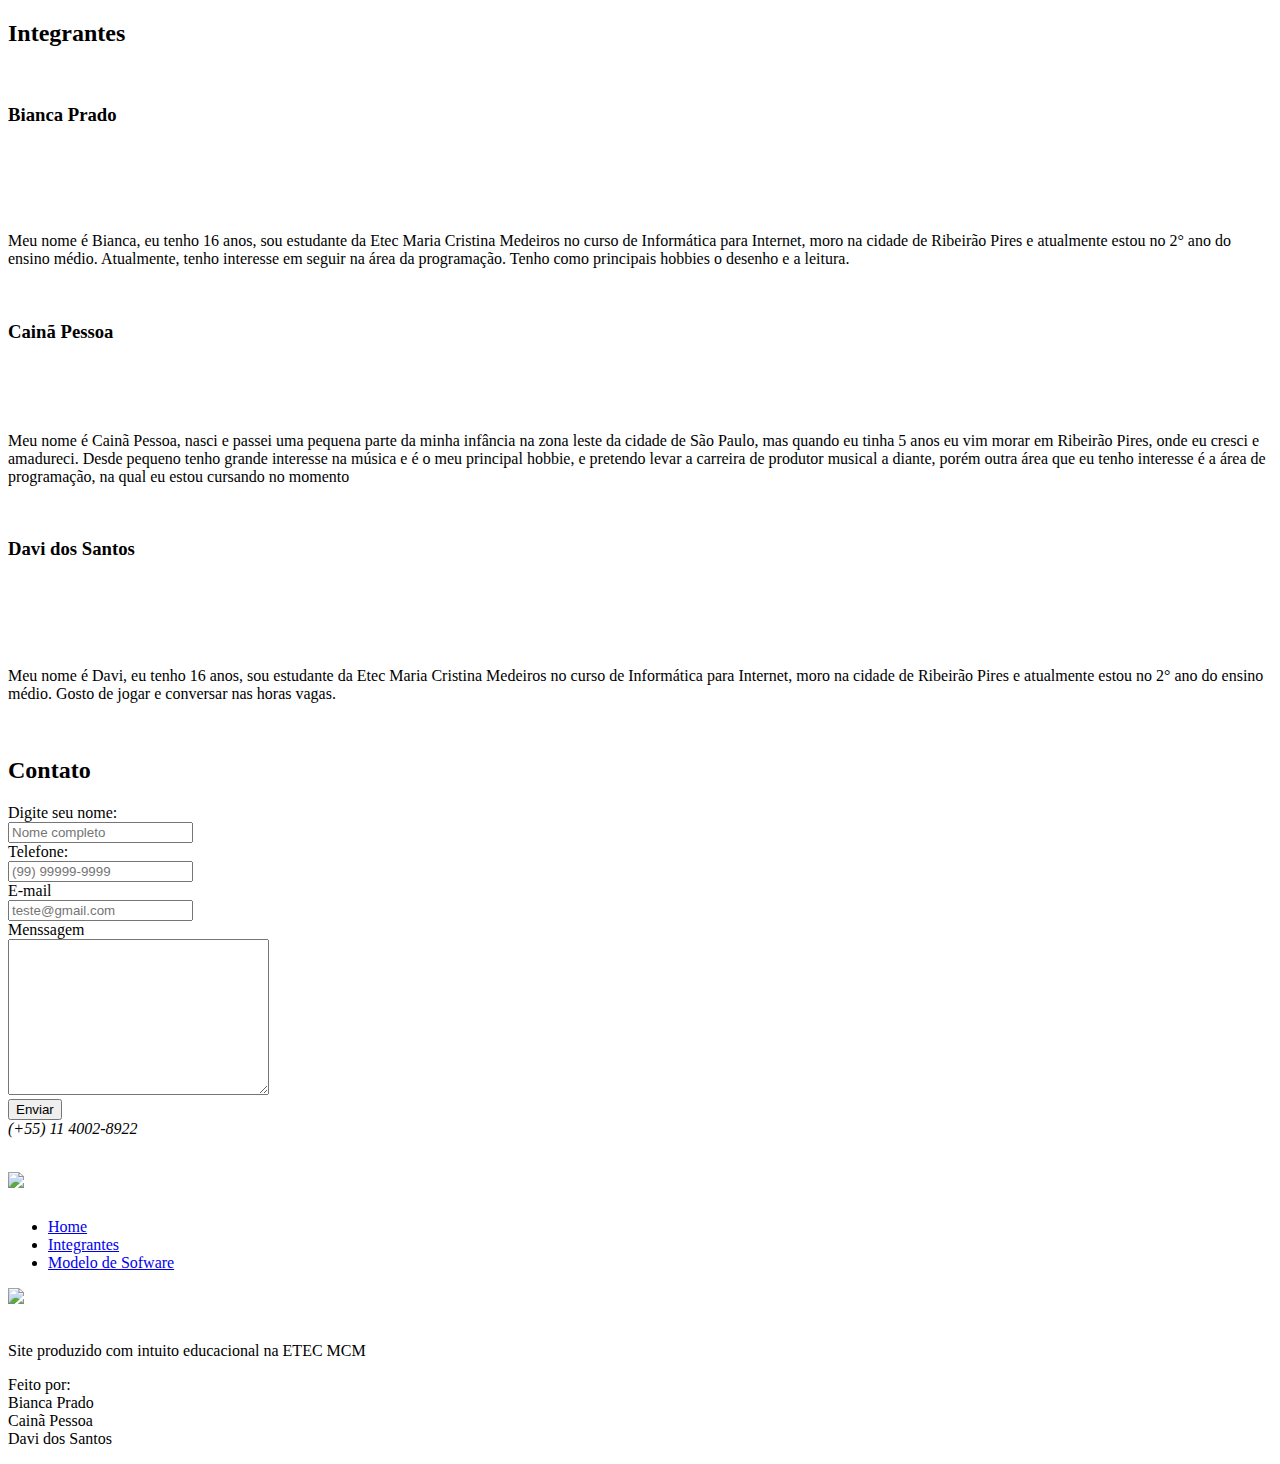
==== biografia.html @ 5aac6a4d "Add files via upload" ====
<!DOCTYPE html>
<html lang="en">

<head>
  <meta charset="utf-8">
  <meta content="width=device-width, initial-scale=1.0" name="viewport">
  <script src="config.js"></script>
  <title>World of King</title>
  <meta content="" name="description">
  <meta content="" name="keywords">

  <!-- Favicons -->
  <link href="assets/img/logoking.png" rel="icon">
  <link href="assets/img/logoking.png" rel="apple-touch-icon">

  <!-- Google Fonts -->
  <link href="https://fonts.googleapis.com/css?family=Poppins:300,300i,400,400i,600,600i,700,700i|Satisfy|Comic+Neue:300,300i,400,400i,700,700i" rel="stylesheet">

  <!-- Vendor CSS Files -->
  <link href="assets/vendor/animate.css/animate.min.css" rel="stylesheet">
  <link href="assets/vendor/bootstrap/css/bootstrap.min.css" rel="stylesheet">
  <link href="assets/vendor/bootstrap-icons/bootstrap-icons.css" rel="stylesheet">
  <link href="assets/vendor/boxicons/css/boxicons.min.css" rel="stylesheet">
  <link href="assets/vendor/glightbox/css/glightbox.min.css" rel="stylesheet">
  <link href="assets/vendor/swiper/swiper-bundle.min.css" rel="stylesheet">
  <link href="../sweet-booze-main/config.js">

  <!-- Template Main CSS File -->
  <link href="assets/css/style.css" rel="stylesheet">

  <!-- =======================================================
  * Template Name: Delicious
  * Updated: May 30 2023 with Bootstrap v5.3.0
  * Template URL: https://bootstrapmade.com/delicious-free-restaurant-bootstrap-theme/
  * Author: BootstrapMade.com
  * License: https://bootstrapmade.com/license/
  ======================================================== -->
</head>

<body>

  <!-- ======= Top Bar ======= Events Section ======= -->
    <section id="events" class="events">
      <div class="container">

        <div class="section-title">
          <h2>Integrantes<span></span></h2>
        </div>

        <div class="events-slider swiper">
          <div class="swiper-wrapper">

            <div class="swiper-slide">
              <div class="row event-item">
                <div class="col-lg-6">
                  <img src="assets/img/bianca.jpeg" style="width:53%;" class="img-fluid" alt="">
                </div>
                <div class="col-lg-6 pt-4 pt-lg-0 content">
                  <h3>Bianca Prado</h3>
                  <div class="price">
                  
                  </div>
                  <br><br><br>
                  <br>
                  <p class="fst-italic">
                    Meu nome é Bianca, eu tenho 16 anos, sou estudante da Etec Maria Cristina Medeiros no curso de Informática para Internet, moro na cidade de Ribeirão Pires e atualmente estou no 2° ano do ensino médio. Atualmente, tenho interesse em seguir na área da programação. Tenho como principais hobbies o desenho e a leitura.
                  </p>
                  <ul>
                  </ul>
                </div>
              </div>
            </div><!-- End testimonial item -->

            <div class="swiper-slide">
              <div class="row event-item">
                <div class="col-lg-6">
                  <img src="assets/img/caina.jpg" style="width: 63%;" class="img-fluid" alt="">
                </div>
                <div class="col-lg-6 pt-4 pt-lg-0 content">
                  <h3>Cainã Pessoa</h3>
                  <div class="price">
                  
                  </div>
                  <br><br><br>
                  
                  <p class="fst-italic">
                    Meu nome é Cainã Pessoa, nasci e passei uma pequena parte da minha infância na zona leste da cidade de São Paulo, mas quando eu tinha 5 anos eu vim morar em Ribeirão Pires, onde eu cresci e amadureci. 
                    Desde pequeno tenho grande interesse na música e é o meu principal hobbie, e pretendo levar a carreira de produtor musical a diante, porém outra área que eu tenho interesse é a área de programação, na qual eu estou cursando no momento
                  </p>
              
                </div>
              </div>
            </div><!-- End testimonial item -->

            <div class="swiper-slide">
              <div class="row event-item">
                <div class="col-lg-6">
                  <img src="assets/img/davi.jpeg" style="width: 43%;" class="img-fluid" alt="">
                </div>
                <div class="col-lg-6 pt-4 pt-lg-0 content">
                  <h3>Davi dos Santos</h3>
                  <div class="price">

                  </div>
                  <br><br><br><br>
                  <p class="fst-italic">
                    Meu nome é Davi, eu tenho 16 anos, sou estudante da Etec Maria Cristina Medeiros no curso de Informática para Internet, moro na cidade de Ribeirão Pires e atualmente estou no 2° ano do ensino médio. Gosto de jogar e conversar nas horas vagas. 
                  </p>
                  <ul>
                
                  </ul>
                </div>
              </div>
            </div><!-- End testimonial item -->

          </div>
          <div class="swiper-pagination"></div>
        </div>

      </div>
    </section><!-- End Events Section --> 

    <!-- ======= Contact Section ======= -->
    <section id="contact" class="contact">
      <div class="container">

        <div class="section-title">
          <br>
          <h2><span>Contato</span></h2>
        </div>
      </div>
      <div class="container mt-5">
        <div class="container">
          <section>
              <div class="form">
                  <form action="https://api.sheetmonkey.io/form/7tLaSw1eMiVu2HdLdcWar" method="post">
                      <div class="row">
                          <div class="col-25">
                              <label>Digite seu nome: </label>
                          </div>
                          <div class="col-75">
                          <input type="text" name="Nome"required placeholder="Nome completo" />
                          </div>
                      </div>
                      <div class="row">
                          <div class="col-25">
                              <label>Telefone: </label>
                          </div>
                          <div class="col-75">
                              <input type="tel" name="Telefone"required placeholder="(99) 99999-9999" />
                          </div>
                      </div>
                      <div class="row">
                          <div class="col-25">
                              <label> E-mail</label>
                          </div>
                          <div class="col-75">
                              <input type="email" name="Email"required placeholder="teste@gmail.com" />
                          </div>
                      </div>
                      <div class="row">
                          <div class="col-25">
                              <label> Menssagem</label>
                          </div>
                          <div class="col-75">
                              <textarea name="Mensagem" rows="10" cols="30">
                              </textarea>
                          </div>
                      </div>
                      <div class="row">
                          <input type="submit" value="Enviar">
                      </div>
                  </form>
              </div>
          </section>
      </div>
      
     
  <section id="topbar" class="d-flex align-items-center fixed-top topbar-transparent">
    <div class="container-fluid container-xl d-flex align-items-center justify-content-center justify-content-lg-start">
      <i class="bi bi-phone d-flex align-items-center"><span>(+55) 11 4002-8922</span></i>
    </div>
  </section>

  <!-- ======= Header ======= -->
  <header id="header" class="fixed-top d-flex align-items-center header-transparent">
    <div class="container-fluid container-xl d-flex align-items-center justify-content-between">

      <div class="logo me-auto">
        <h1><a href="index.html"><img src="assets/img/WORLDLOGO.png"></a></h1>
        <!-- Uncomment below if you prefer to use an image logo -->
        <!-- <a href="index.html"><img src="assets/img/logo.png" alt="" class="img-fluid"></a>-->
      </div>

      <nav id="navbar" class="navbar order-last order-lg-0">
        <ul>
          <li><a class="nav-link scrollto active" href="../sweet-booze-main/index.html">Home</a></li>
   
          <li><a class="nav-link scrollto" href="../sweet-booze-main/biografia.html">Integrantes</a></li>
          <li><a class="nav-link scrollto" href="../sweet-booze-main/modelos.html">Modelo de Sofware</a></li>
        </ul>
        <i class="bi bi-list mobile-nav-toggle"></i>
      </nav><!-- .navbar -->

    </div>
  </header><!-- End Header -->

  <!-- ======= Hero Section ======= -->
 
    <script type="text/javascript" src="js/config.js"></script>
    <script type="text/javascript" src="js/main.js"></script>
</main><!-- End #main -->

      <script type="text/javascript" src="js/config.js"></script>
      <script type="text/javascript" src="js/main.js"></script>
  </main><!-- End #main -->

  <!-- ======= Footer ======= -->
  <footer id="footer">
    <div class="container">
      <img src="assets/img/WORLDLOGO.png" style="width: 30%;">
      <br>
      <br>
      <p>Site produzido com intuito educacional na ETEC MCM</p>
      <p>Feito por: <br> Bianca Prado<br> Cainã Pessoa<br> Davi dos Santos</p>
    </div>
  </footer><!-- End Footer -->

  <a href="#" class="back-to-top d-flex align-items-center justify-content-center"><i class="bi bi-arrow-up-short"></i></a>

  <!-- Vendor JS Files -->
  <script src="assets/vendor/bootstrap/js/bootstrap.bundle.min.js"></script>
  <script src="assets/vendor/glightbox/js/glightbox.min.js"></script>
  <script src="assets/vendor/isotope-layout/isotope.pkgd.min.js"></script>
  <script src="assets/vendor/swiper/swiper-bundle.min.js"></script>
  <script src="assets/vendor/php-email-form/validate.js"></script>

  <!-- Template Main JS File -->
  <script src="assets/js/main.js"></script>

</body>

</html>
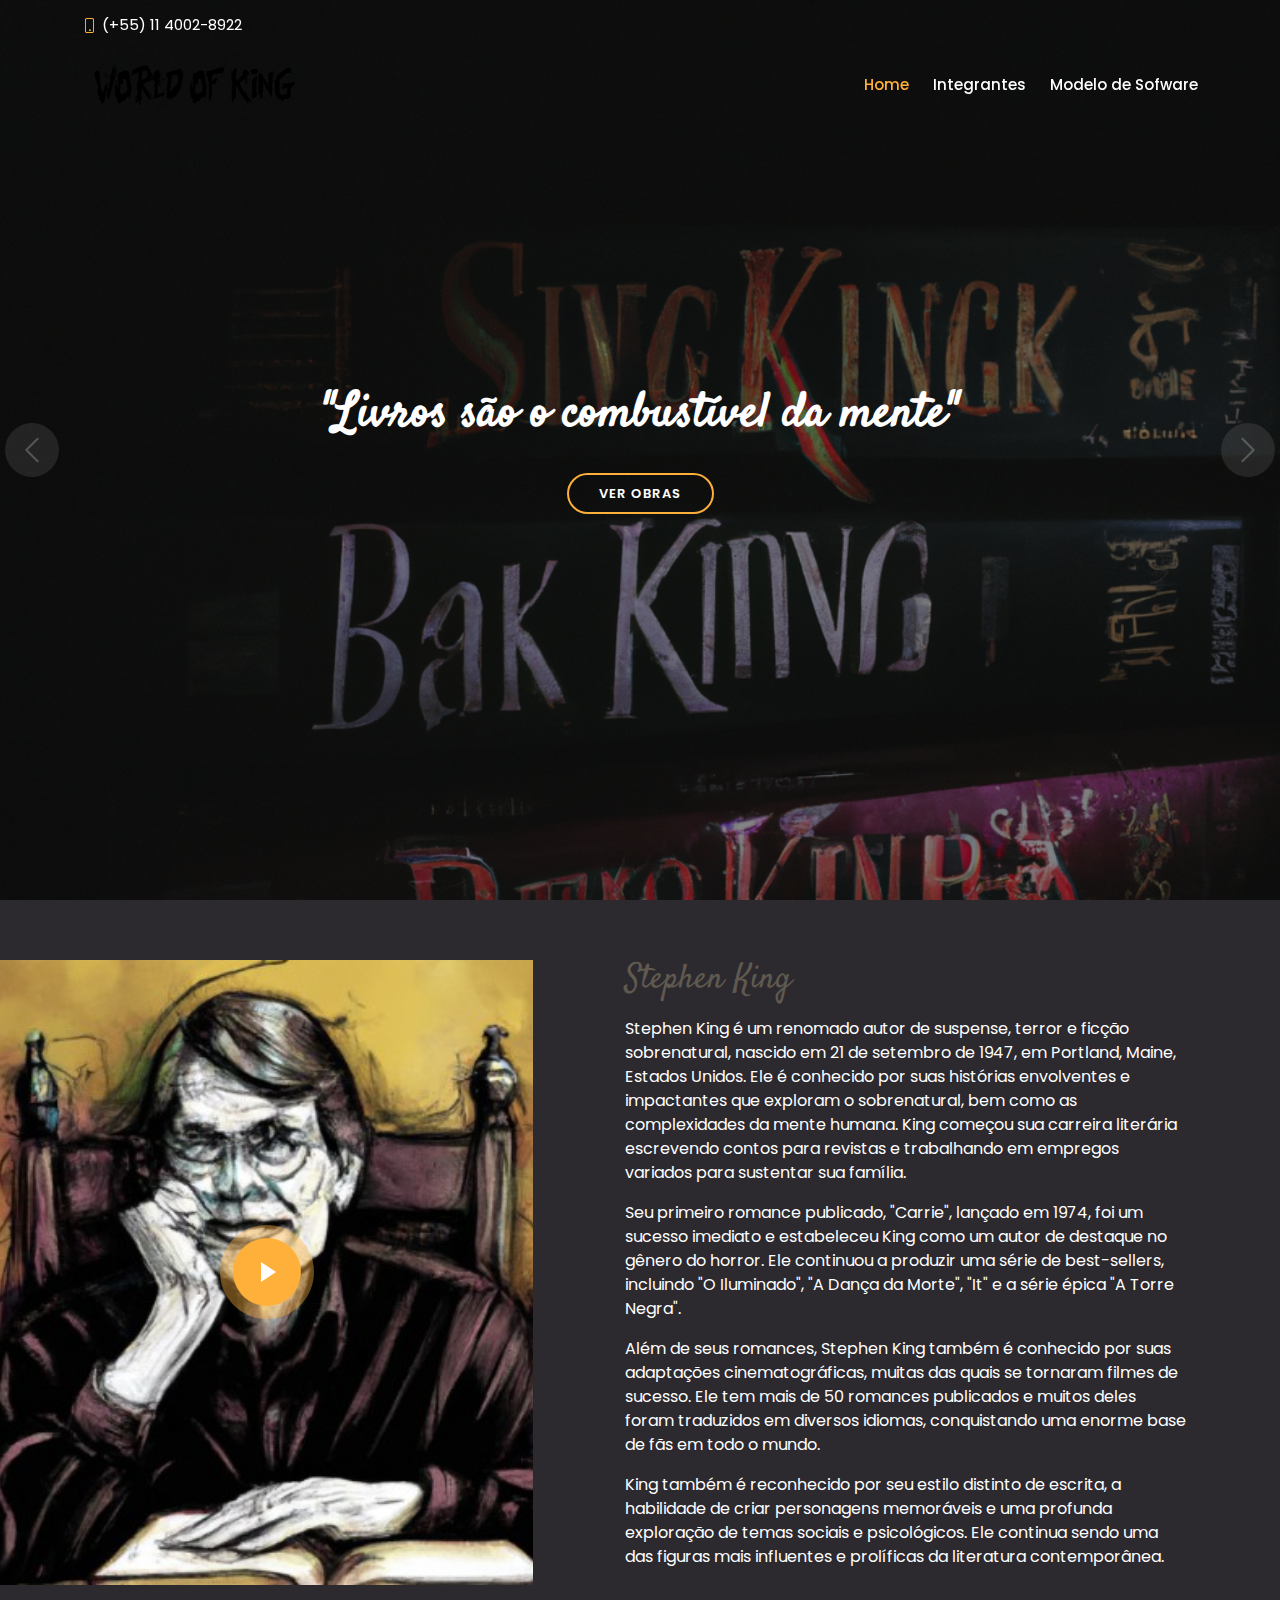
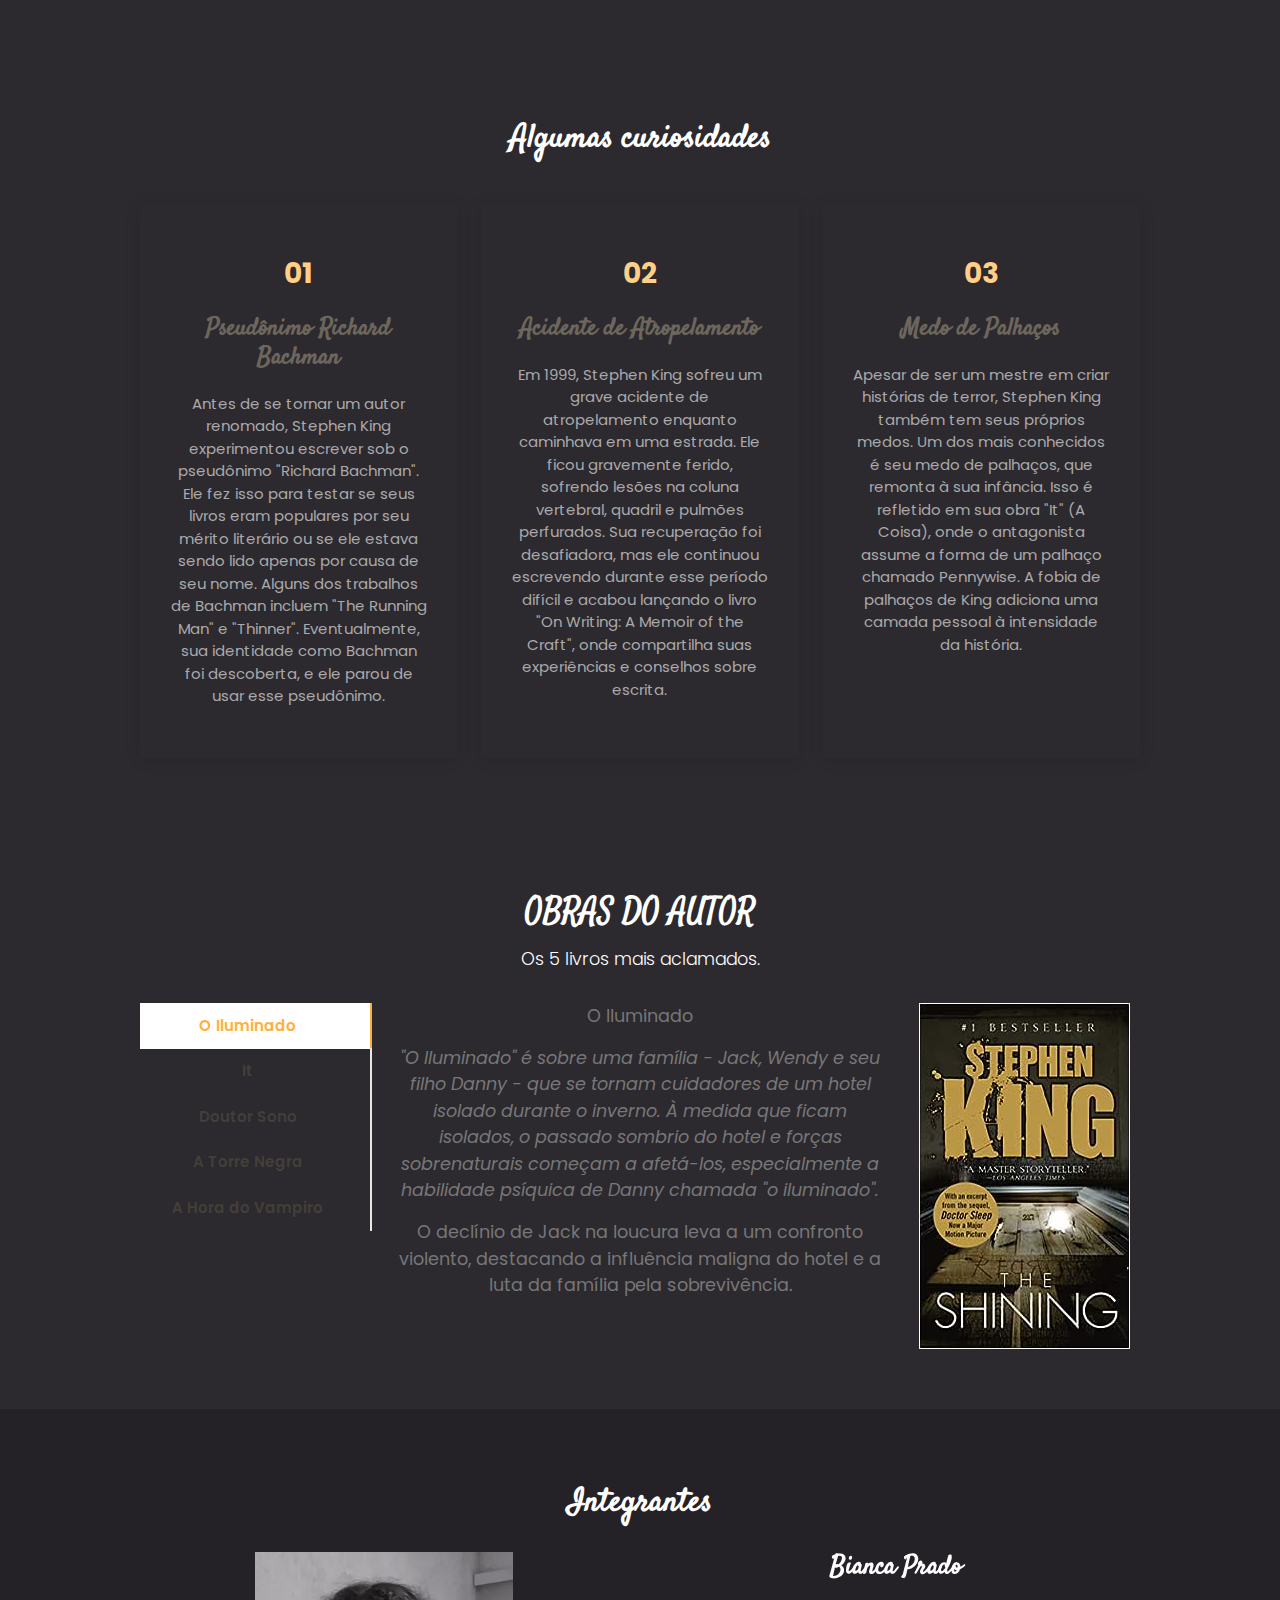
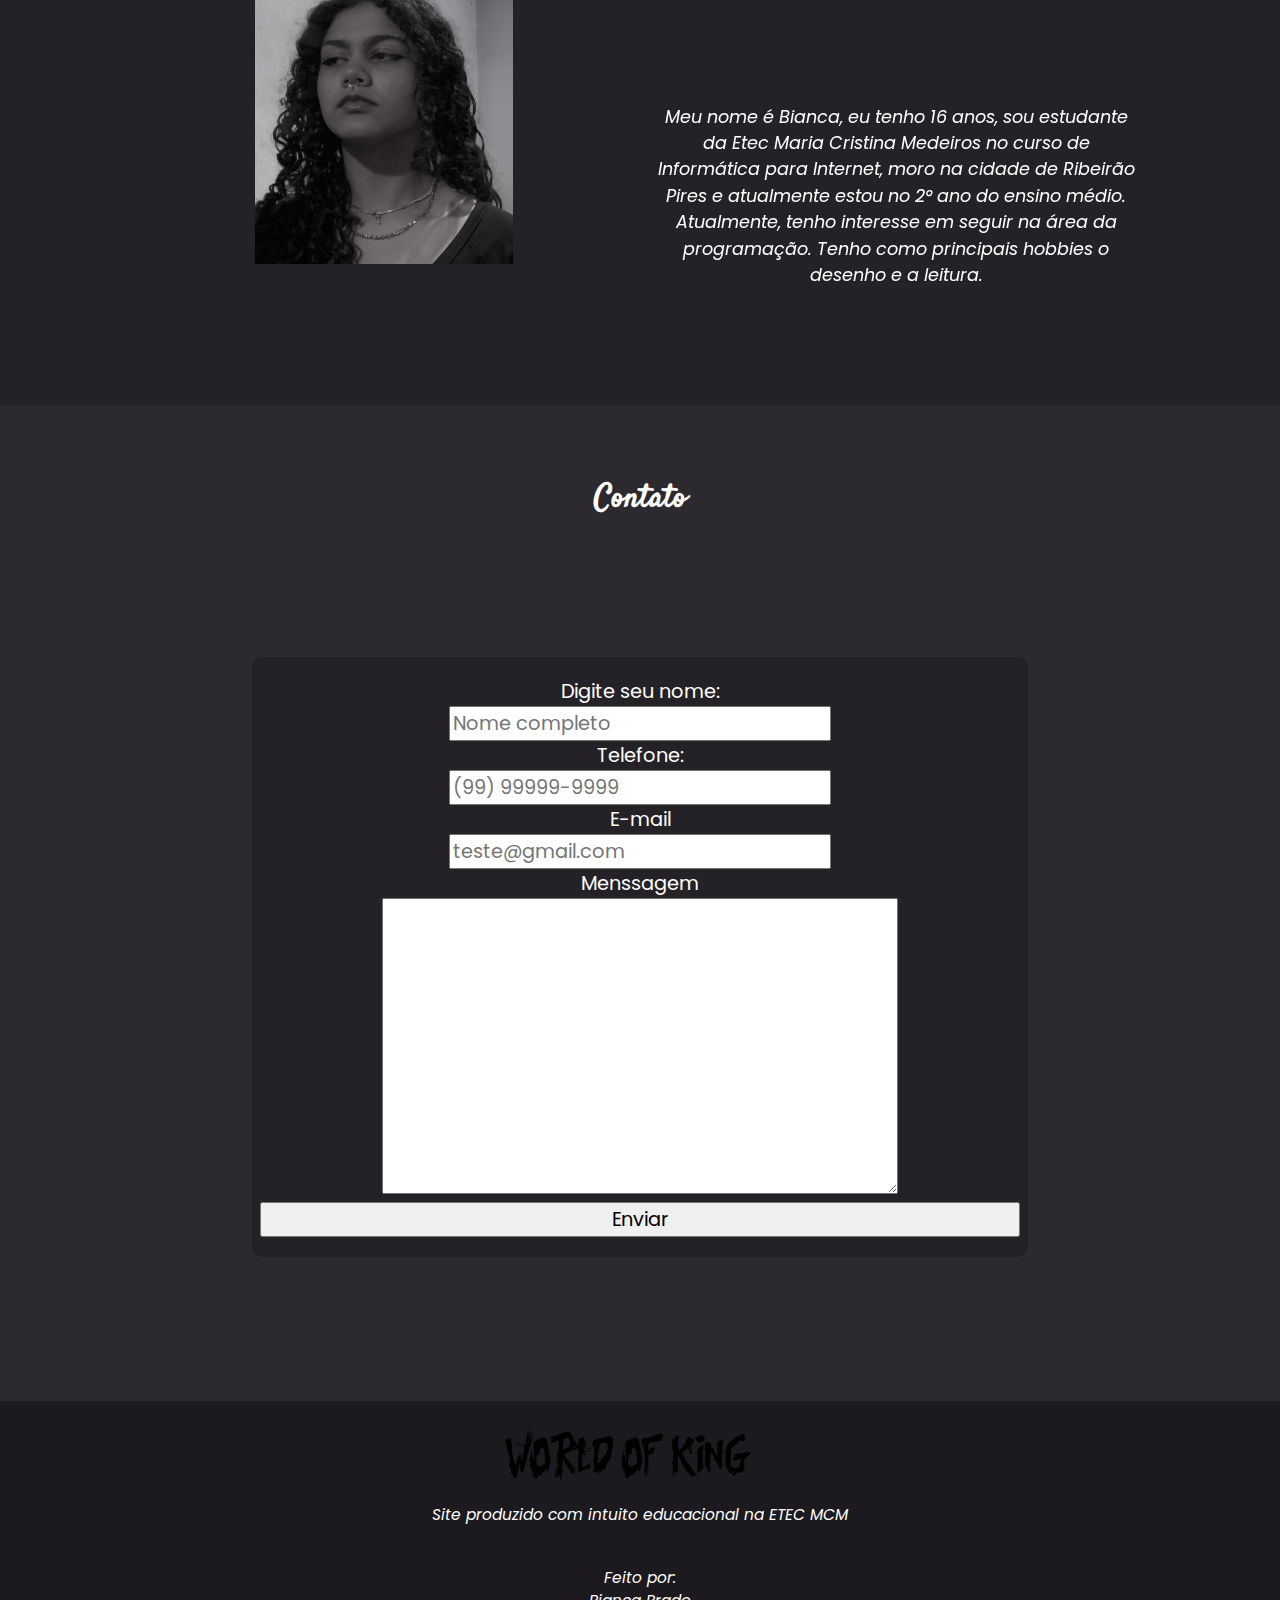
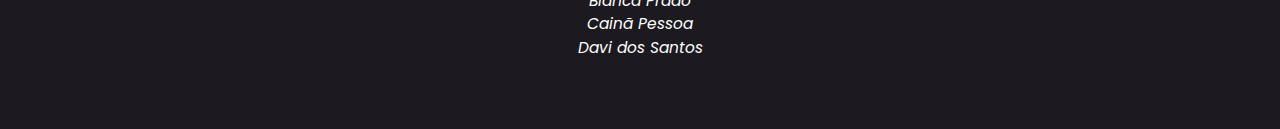
==== commit 8bf3ed9b: "Add files via upload" ====
--- a/biografia.html
+++ b/biografia.html
@@ -39,7 +39,282 @@
 
 <body>
 
-  <!-- ======= Top Bar ======= Events Section ======= -->
+  <!-- ======= Top Bar ======= -->
+  <section id="topbar" class="d-flex align-items-center fixed-top topbar-transparent">
+    <div class="container-fluid container-xl d-flex align-items-center justify-content-center justify-content-lg-start">
+      <i class="bi bi-phone d-flex align-items-center"><span>(+55) 11 4002-8922</span></i>
+    </div>
+  </section>
+
+  <!-- ======= Header ======= -->
+  <header id="header" class="fixed-top d-flex align-items-center header-transparent">
+    <div class="container-fluid container-xl d-flex align-items-center justify-content-between">
+
+      <div class="logo me-auto">
+        <h1><a href="index.html"><img src="assets/img/WORLDLOGO.png"></a></h1>
+        <!-- Uncomment below if you prefer to use an image logo -->
+        <!-- <a href="index.html"><img src="assets/img/logo.png" alt="" class="img-fluid"></a>-->
+      </div>
+
+      <nav id="navbar" class="navbar order-last order-lg-0">
+        <ul>
+          <li><a class="nav-link scrollto active" href="../sweet-booze-main/index.html">Home</a></li>
+          
+          <li><a class="nav-link scrollto" href="../sweet-booze-main/biografia.html">Integrantes</a></li>
+          <li><a class="nav-link scrollto" href="../sweet-booze-main/modelos.html">Modelo de Sofware</a></li>
+        </ul>
+        <i class="bi bi-list mobile-nav-toggle"></i>
+      </nav><!-- .navbar -->
+
+    </div>
+  </header><!-- End Header -->
+
+  <!-- ======= Hero Section ======= -->
+  <section id="hero">
+    <div class="hero-container">
+      <div id="heroCarousel" data-bs-interval="5000" class="carousel slide carousel-fade" data-bs-ride="carousel">
+
+        <ol class="carousel-indicators" id="hero-carousel-indicators"></ol>
+
+        <div class="carousel-inner" role="listbox">
+
+          <!-- Slide 1 -->
+          <div class="carousel-item active" style="background-image: url(assets/img/dalle1.png);">
+            <div class="carousel-container">
+              <div class="carousel-content">
+                <h2 class="animate__animated animate__fadeInDown">
+                  "Livros são o combustível da mente"</h2>
+                <div>
+                  <a href="#menu" class="btn-menu animate__animated animate__fadeInUp scrollto">Ver obras</a>
+               
+                </div>
+              </div>
+            </div>
+          </div>
+
+          <!-- Slide 2 -->
+          <div class="carousel-item" style="background-image: url(assets/img/dalle2.png);">
+            <div class="carousel-container">
+              <div class="carousel-content">
+                <h2 class="animate__animated animate__fadeInDown">"Não busque ajuda, leia um livro"</h2>
+
+                <div>
+                  <a href="#menu" class="btn-menu animate__animated animate__fadeInUp scrollto">Ver obras</a>
+                </div>
+              </div>
+            </div>
+          </div>
+
+          <!-- Slide 3 -->
+          <div class="carousel-item" style="background-image: url(assets/img/dalle3.png);">
+            <div class="carousel-container">
+              <div class="carousel-content">
+                <h2 class="animate__animated animate__fadeInDown">"Se a vida te der um livro, faça uma leitura"</h2>
+    
+                <div>
+                  <a href="#menu" class="btn-menu animate__animated animate__fadeInUp scrollto">Ver obras</a>
+            
+                </div>
+              </div>
+            </div>
+          </div>
+
+        </div>
+
+        <a class="carousel-control-prev" href="#heroCarousel" role="button" data-bs-slide="prev">
+          <span class="carousel-control-prev-icon bi bi-chevron-left" aria-hidden="true"></span>
+        </a>
+
+        <a class="carousel-control-next" href="#heroCarousel" role="button" data-bs-slide="next">
+          <span class="carousel-control-next-icon bi bi-chevron-right" aria-hidden="true"></span>
+        </a>
+
+      </div>
+    </div>
+  </section><!-- End Hero -->
+
+  <main id="main">
+
+    <!-- ======= About Section ======= -->
+    <section id="about" class="about">
+      <div class="container-fluid">
+
+        <div class="row">
+
+          <div class="col-lg-5 align-items-stretch video-box" style='background-image: url("assets/img/stephenking.jpg");'>
+            <a href="https://youtu.be/wcemfugpIGc" class="venobox play-btn mb-4" data-vbtype="video" data-autoplay="true"></a>
+          </div>
+
+          <div class="col-lg-7 d-flex flex-column justify-content-center align-items-stretch">
+
+            <div class="content">
+              <h3>Stephen King
+              </h3>
+              
+              <p class="fst-italic">
+               
+
+<p></p>
+Stephen King é um renomado autor de suspense, terror e ficção sobrenatural, nascido em 21 de setembro de 1947, em Portland, Maine, Estados Unidos. Ele é conhecido por suas histórias envolventes e impactantes que exploram o sobrenatural, bem como as complexidades da mente humana. King começou sua carreira literária escrevendo contos para revistas e trabalhando em empregos variados para sustentar sua família.
+<p></p>
+Seu primeiro romance publicado, "Carrie", lançado em 1974, foi um sucesso imediato e estabeleceu King como um autor de destaque no gênero do horror. Ele continuou a produzir uma série de best-sellers, incluindo "O Iluminado", "A Dança da Morte", "It" e a série épica "A Torre Negra".
+<p></p>
+Além de seus romances, Stephen King também é conhecido por suas adaptações cinematográficas, muitas das quais se tornaram filmes de sucesso. Ele tem mais de 50 romances publicados e muitos deles foram traduzidos em diversos idiomas, conquistando uma enorme base de fãs em todo o mundo.
+<p></p>
+King também é reconhecido por seu estilo distinto de escrita, a habilidade de criar personagens memoráveis ​​e uma profunda exploração de temas sociais e psicológicos. Ele continua sendo uma das figuras mais influentes e prolíficas da literatura contemporânea.
+   <p></p>           </p>
+            </div>
+
+          </div>
+
+        </div>
+
+      </div>
+    </section><!-- End About Section -->
+
+    <!-- ======= Whu Us Section ======= -->
+    <section id="why-us" class="why-us">
+      <div class="container">
+
+        <div class="section-title">
+          <h2>Algumas curiosidades</h2>
+          <p></p>
+        </div>
+
+        <div class="row">
+
+          <div class="col-lg-4">
+            <div class="box">
+              <span>01</span>
+              <h4>Pseudônimo Richard Bachman</h4>
+              <p>Antes de se tornar um autor renomado, Stephen King experimentou escrever sob o pseudônimo "Richard Bachman". Ele fez isso para testar se seus livros eram populares por seu mérito literário ou se ele estava sendo lido apenas por causa de seu nome. Alguns dos trabalhos de Bachman incluem "The Running Man" e "Thinner". Eventualmente, sua identidade como Bachman foi descoberta, e ele parou de usar esse pseudônimo.</p>
+            </div>
+          </div>
+
+          <div class="col-lg-4 mt-4 mt-lg-0">
+            <div class="box">
+              <span>02</span>
+              <h4>Acidente de Atropelamento</h4>
+              <p>Em 1999, Stephen King sofreu um grave acidente de atropelamento enquanto caminhava em uma estrada. Ele ficou gravemente ferido, sofrendo lesões na coluna vertebral, quadril e pulmões perfurados. Sua recuperação foi desafiadora, mas ele continuou escrevendo durante esse período difícil e acabou lançando o livro "On Writing: A Memoir of the Craft", onde compartilha suas experiências e conselhos sobre escrita.</p>
+            </div>
+          </div>
+
+          <div class="col-lg-4 mt-4 mt-lg-0">
+            <div class="box">
+              <span>03</span>
+              <h4>Medo de Palhaços</h4>
+              <p>Apesar de ser um mestre em criar histórias de terror, Stephen King também tem seus próprios medos. Um dos mais conhecidos é seu medo de palhaços, que remonta à sua infância. Isso é refletido em sua obra "It" (A Coisa), onde o antagonista assume a forma de um palhaço chamado Pennywise. A fobia de palhaços de King adiciona uma camada pessoal à intensidade da história.</p>
+            </div>
+          </div>
+
+        </div>
+
+      </div>
+    </section><!-- End Whu Us Section -->
+
+
+
+    <!-- ======= Specials Section ======= -->
+    <section id="menu" class="specials">
+      <div class="container">
+
+        <div class="section-title">
+          <h2>OBRAS DO AUTOR <span></span></h2>
+          <p>Os 5 livros mais aclamados.</p>
+        </div>
+
+        <div class="row">
+          <div class="col-lg-3">
+            <ul class="nav nav-tabs flex-column">
+              <li class="nav-item">
+                <a class="nav-link active show" data-bs-toggle="tab" href="#tab-1">O Iluminado</a>
+              </li>
+              <li class="nav-item">
+                <a class="nav-link" data-bs-toggle="tab" href="#tab-2">It</a>
+              </li>
+              <li class="nav-item">
+                <a class="nav-link" data-bs-toggle="tab" href="#tab-3">Doutor Sono</a>
+              </li>
+              <li class="nav-item">
+                <a class="nav-link" data-bs-toggle="tab" href="#tab-4">A Torre Negra</a>
+              </li>
+              <li class="nav-item">
+                <a class="nav-link" data-bs-toggle="tab" href="#tab-5">A Hora do Vampiro</a>
+              </li>
+            </ul>
+          </div>
+          <div class="col-lg-9 mt-4 mt-lg-0">
+            <div class="tab-content">
+              <div class="tab-pane active show" id="tab-1">
+                <div class="row">
+                  <div class="col-lg-8 details order-2 order-lg-1">
+                    <p> O Iluminado </p>
+                    <p class="fst-italic">"O Iluminado" é sobre uma família - Jack, Wendy e seu filho Danny - que se tornam cuidadores de um hotel isolado durante o inverno. À medida que ficam isolados, o passado sombrio do hotel e forças sobrenaturais começam a afetá-los, especialmente a habilidade psíquica de Danny chamada "o iluminado".</p>
+                <p>O declínio de Jack na loucura leva a um confronto violento, destacando a influência maligna do hotel e a luta da família pela sobrevivência.</p>
+                  </div>
+                  <div class="col-lg-4 text-center order-1 order-lg-2">
+                    <img src="assets/img/LIVRO1.jpeg" alt="" class="img-fluid">
+                  </div>
+                </div>
+              </div>
+              <div class="tab-pane" id="tab-2">
+                <div class="row">
+                  <div class="col-lg-8 details order-2 order-lg-1">
+                    <p>It</p>
+                   
+                   
+                    <p>"It" segue um grupo de amigos em duas linhas do tempo, décadas de 1950 e 1980, enquanto eles confrontam uma entidade metamorfa que se alimenta de seus medos, muitas vezes se apresentando como um palhaço chamado Pennywise. Quando crianças, eles enfrentam seus medos e descobrem o ciclo antigo de terror da entidade em sua cidade.</p>
+                    <p class="fst-italic">Anos depois, eles retornam para derrotar "It" de uma vez por todas, confrontando seus traumas e medos do passado. O romance explora a amizade, as manifestações do mal e o poder de enfrentar os próprios medos.</p>
+                  </div>
+                  <div class="col-lg-4 text-center order-1 order-lg-2">
+                    <img src="assets/img/livro2.jpeg" alt="" class="img-fluid">
+                  </div>
+                </div>
+              </div>
+              <div class="tab-pane" id="tab-3">
+                <div class="row">
+                  <div class="col-lg-8 details order-2 order-lg-1">
+                    <h3>Doutor Sono</h3>
+                    <p class="fst-italic">"Doutor Sono" acompanha Danny Torrance adulto, que ainda possui habilidades psíquicas (o brilho). Lutando contra o alcoolismo, ele encontra propósito trabalhando em um hospício e usando suas habilidades para confortar pacientes em fase terminal. </p>
+                    <p>Ele conhece uma jovem chamada Abra, com um brilho ainda mais poderoso, e eles devem se unir contra um grupo que se alimenta de indivíduos com seu dom. A história combina temas de vício, poderes psíquicos e batalhas sobrenaturais em uma sequência de "O Iluminado".</p>
+                  </div>
+                  <div class="col-lg-4 text-center order-1 order-lg-2">
+                    <img src="assets/img/livro3.jpeg" alt="" class="img-fluid">
+                  </div>
+                </div>
+              </div>
+              <div class="tab-pane" id="tab-4">
+                <div class="row">
+                  <div class="col-lg-8 details order-2 order-lg-1">
+                    <h3>A Torre Negra</h3>
+                    <p class="fst-italic">A série "A Torre Negra" de Stephen King é uma saga complexa e multidimensional que segue Roland Deschain, um pistoleiro em uma jornada para alcançar a Torre Negra, um ponto de intersecção de todas as realidades. Ao longo de sua jornada, ele reúne um grupo de companheiros de diferentes mundos e enfrenta vários desafios, incluindo batalhas contra forças sobrenaturais e seu arqui-inimigo, o Homem de Preto. </p>
+                    <p>A série mescla elementos de fantasia, ficção científica e faroeste, explorando temas de destino, sacrifício e a interconexão de todas as coisas.</p>
+                  </div>
+                  <div class="col-lg-4 text-center order-1 order-lg-2">
+                    <img src="assets/img/livro5.jpeg" alt="" class="img-fluid">
+                  </div>
+                </div>
+              </div>
+              <div class="tab-pane" id="tab-5">
+                <div class="row">
+                  <div class="col-lg-8 details order-2 order-lg-1">
+                    <h3>A Hora do Vampiro</h3>
+                    <p class="fst-italic">"A Hora do Vampiro" de Stephen King. É sobre um escritor que retorna à sua cidade natal, Jerusalem's Lot. Ele descobre que a cidade está sendo gradualmente dominada por vampiros e une forças com outros para lutar contra o crescente mal e salvar a cidade de se tornar um refúgio para os mortos-vivos.</p>
+                    <p>O romance explora a disseminação do vampirismo e a luta para resistir à escuridão em uma pequena comunidade.</p>
+                  </div>
+                  <div class="col-lg-4 text-center order-1 order-lg-2">
+                    <img src="assets/img/livro4.jpeg" alt="" class="img-fluid">
+                  </div>
+                </div>
+              </div>
+            </div>
+          </div>
+        </div>
+
+      </div>
+    </section><!-- End Specials Section -->
+
+    <!-- ======= Events Section ======= -->
     <section id="events" class="events">
       <div class="container">
 
@@ -125,7 +400,6 @@
       <div class="container">
 
         <div class="section-title">
-          <br>
           <h2><span>Contato</span></h2>
         </div>
       </div>
@@ -176,37 +450,21 @@
       </div>
       
      
-  <section id="topbar" class="d-flex align-items-center fixed-top topbar-transparent">
-    <div class="container-fluid container-xl d-flex align-items-center justify-content-center justify-content-lg-start">
-      <i class="bi bi-phone d-flex align-items-center"><span>(+55) 11 4002-8922</span></i>
+    
+  
+      
+  
+      <table id="listTable" class="table">
+      
+      </table>
     </div>
-  </section>
-
-  <!-- ======= Header ======= -->
-  <header id="header" class="fixed-top d-flex align-items-center header-transparent">
-    <div class="container-fluid container-xl d-flex align-items-center justify-content-between">
-
-      <div class="logo me-auto">
-        <h1><a href="index.html"><img src="assets/img/WORLDLOGO.png"></a></h1>
-        <!-- Uncomment below if you prefer to use an image logo -->
-        <!-- <a href="index.html"><img src="assets/img/logo.png" alt="" class="img-fluid"></a>-->
-      </div>
-
-      <nav id="navbar" class="navbar order-last order-lg-0">
-        <ul>
-          <li><a class="nav-link scrollto active" href="../sweet-booze-main/index.html">Home</a></li>
-   
-          <li><a class="nav-link scrollto" href="../sweet-booze-main/biografia.html">Integrantes</a></li>
-          <li><a class="nav-link scrollto" href="../sweet-booze-main/modelos.html">Modelo de Sofware</a></li>
-        </ul>
-        <i class="bi bi-list mobile-nav-toggle"></i>
-      </nav><!-- .navbar -->
-
-    </div>
-  </header><!-- End Header -->
-
-  <!-- ======= Hero Section ======= -->
- 
+  
+    <nav class="navbar navbar-default navbar-fixed-bottom">
+      <div class="container">
+        <h4 class="text-center text-success"> <span id="totalValue"></span></h4>
+      </div>
+    </nav>
+  
     <script type="text/javascript" src="js/config.js"></script>
     <script type="text/javascript" src="js/main.js"></script>
 </main><!-- End #main -->
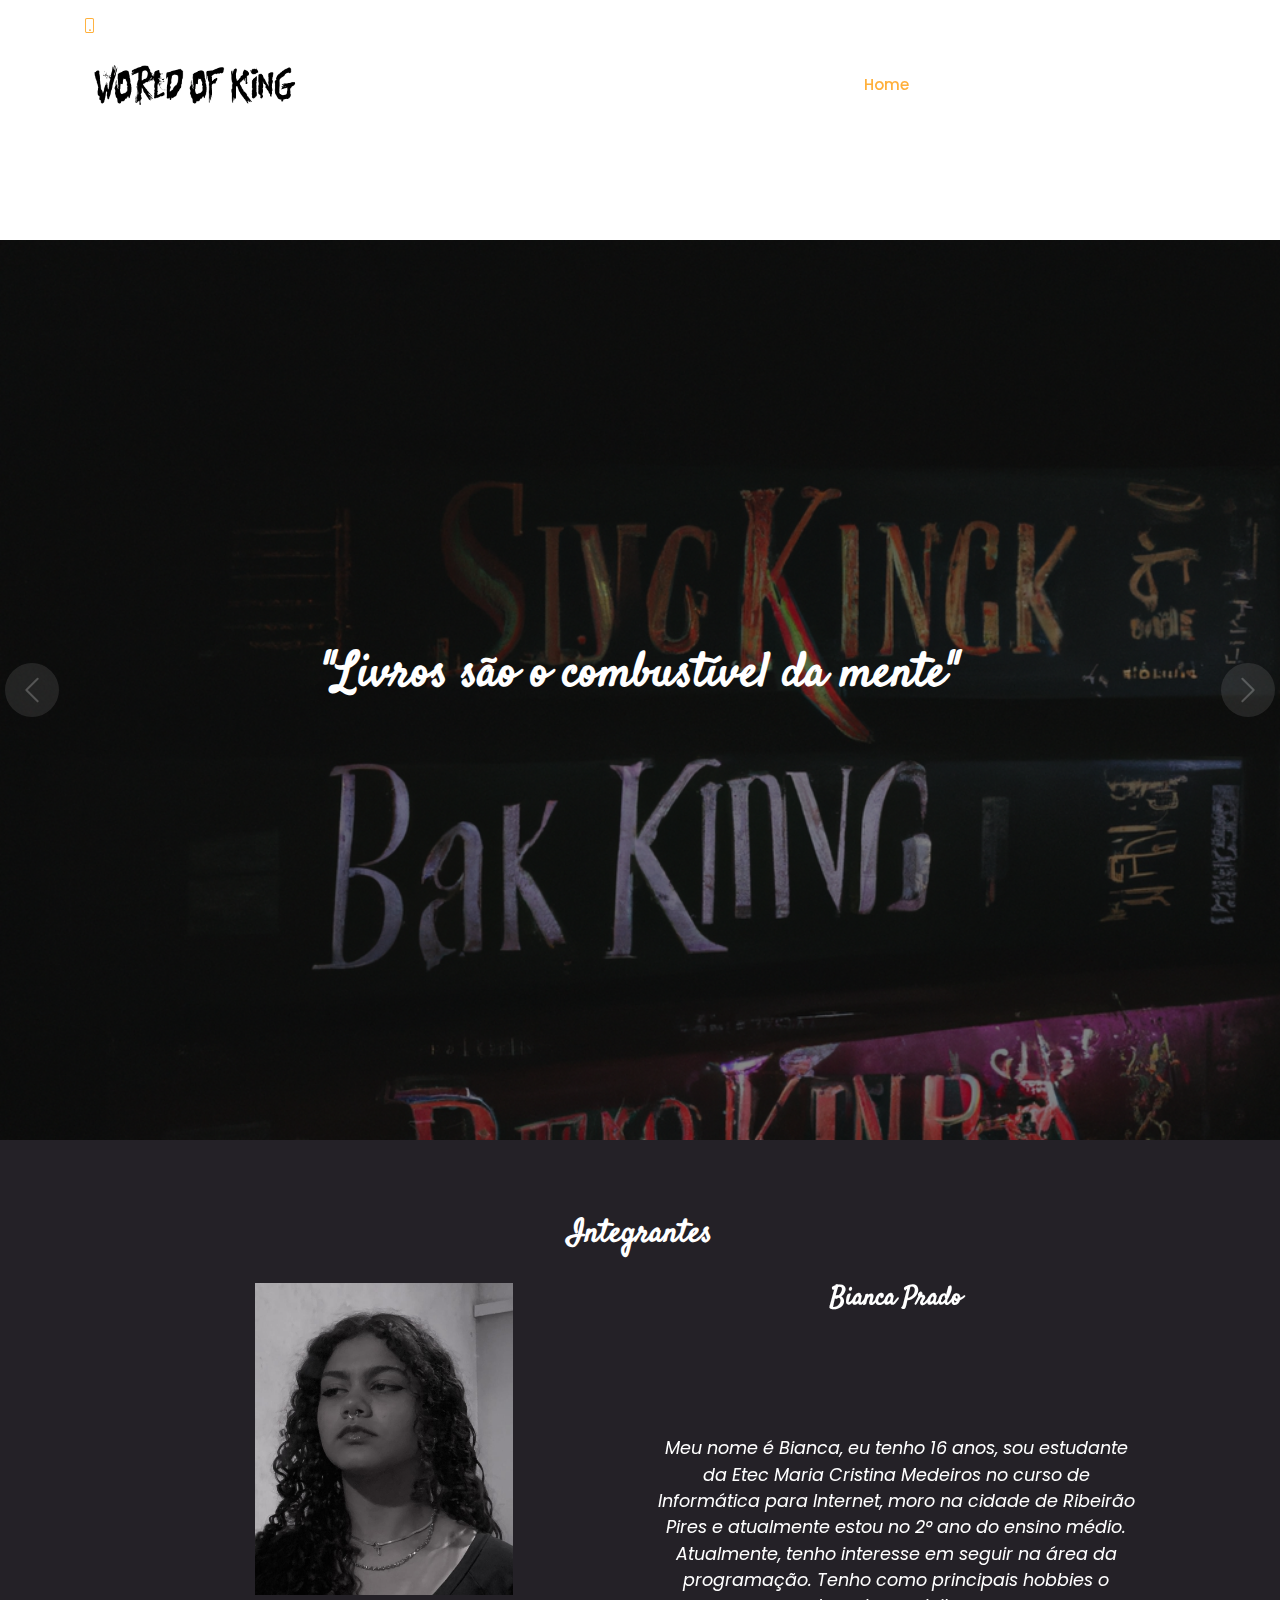
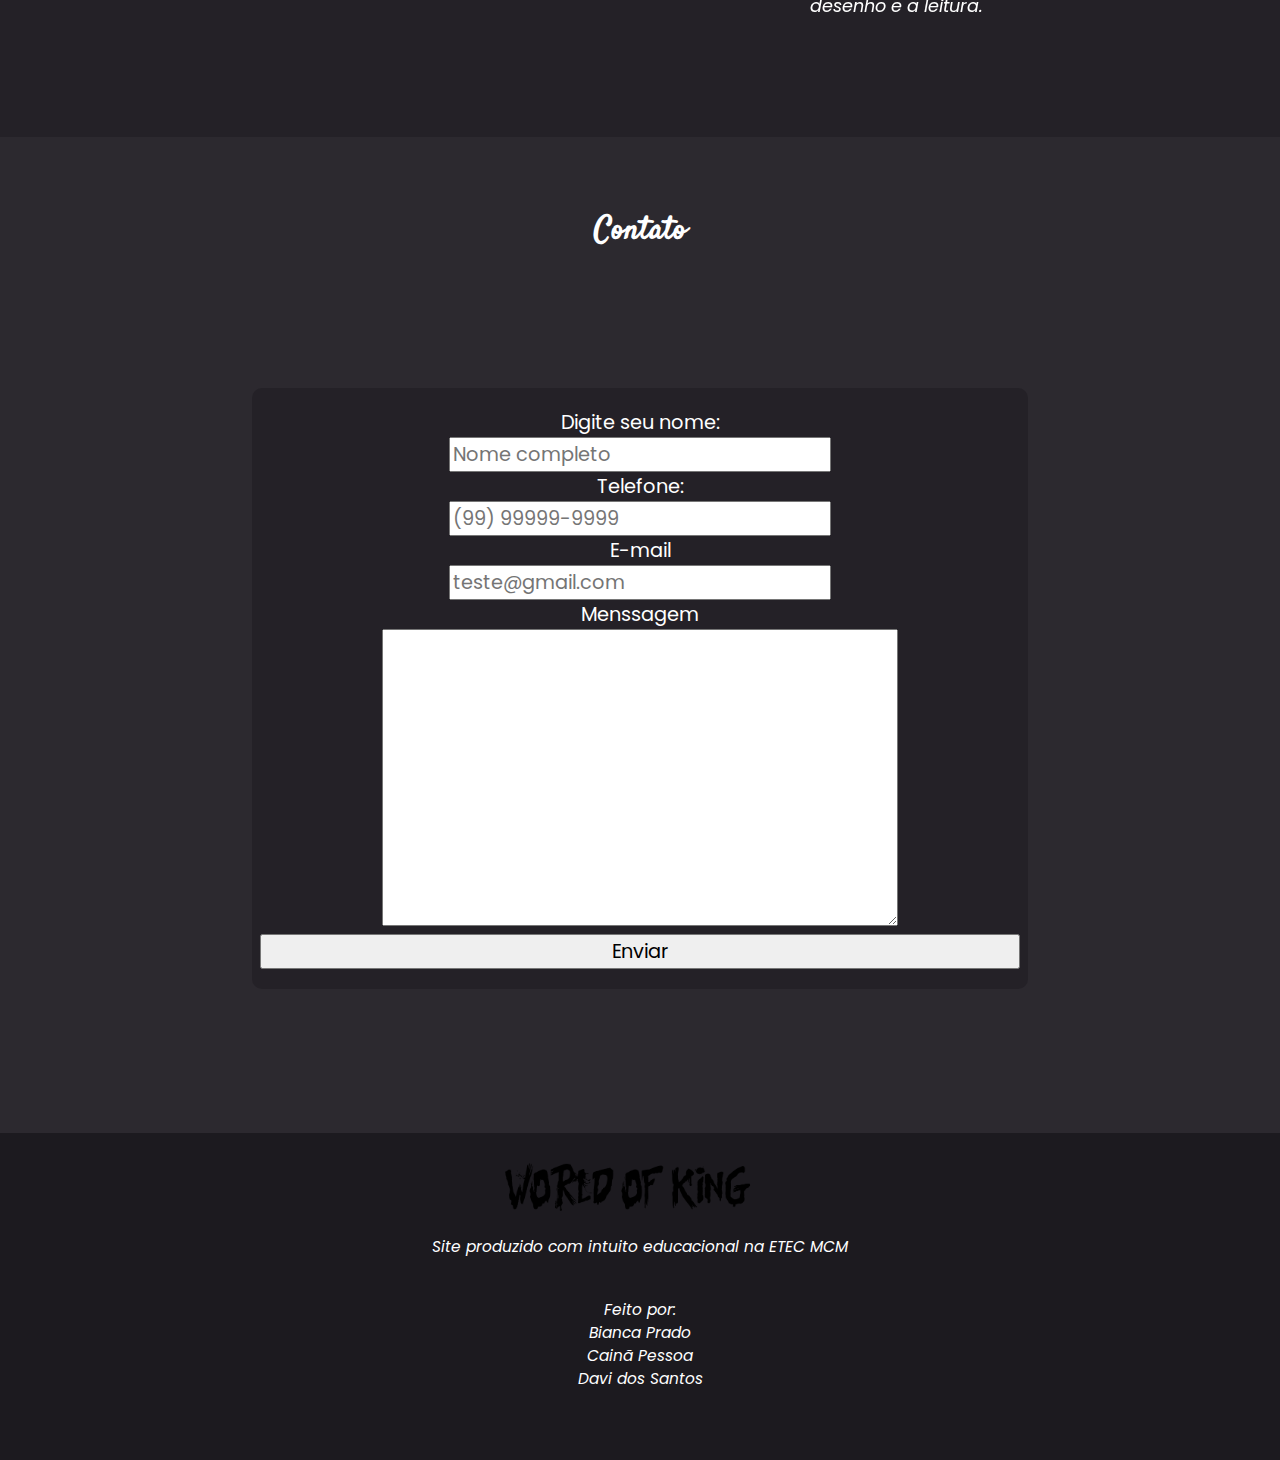
==== commit 102f2ab2: "Add files via upload" ====
--- a/biografia.html
+++ b/biografia.html
@@ -58,10 +58,10 @@
 
       <nav id="navbar" class="navbar order-last order-lg-0">
         <ul>
-          <li><a class="nav-link scrollto active" href="../sweet-booze-main/index.html">Home</a></li>
-          
-          <li><a class="nav-link scrollto" href="../sweet-booze-main/biografia.html">Integrantes</a></li>
-          <li><a class="nav-link scrollto" href="../sweet-booze-main/modelos.html">Modelo de Sofware</a></li>
+          <li><a class="nav-link scrollto active" href="../World-of-King-main/index.html">Home</a></li>
+   
+          <li><a class="nav-link scrollto" href="../World-of-King-main/biografia.html">Integrantes</a></li>
+          <li><a class="nav-link scrollto" href="../World-of-King-main/modelos.html">Modelo de Sofware</a></li>
         </ul>
         <i class="bi bi-list mobile-nav-toggle"></i>
       </nav><!-- .navbar -->
@@ -70,6 +70,16 @@
   </header><!-- End Header -->
 
   <!-- ======= Hero Section ======= -->
+  <br>
+  <br>
+  <br>
+  <br>
+  <br>
+  <br>
+  <br>
+  <br>
+  <br>
+  <br>
   <section id="hero">
     <div class="hero-container">
       <div id="heroCarousel" data-bs-interval="5000" class="carousel slide carousel-fade" data-bs-ride="carousel">
@@ -85,7 +95,7 @@
                 <h2 class="animate__animated animate__fadeInDown">
                   "Livros são o combustível da mente"</h2>
                 <div>
-                  <a href="#menu" class="btn-menu animate__animated animate__fadeInUp scrollto">Ver obras</a>
+              
                
                 </div>
               </div>
@@ -96,10 +106,10 @@
           <div class="carousel-item" style="background-image: url(assets/img/dalle2.png);">
             <div class="carousel-container">
               <div class="carousel-content">
-                <h2 class="animate__animated animate__fadeInDown">"Não busque ajuda, leia um livro"</h2>
+                <h2 class="animate__animated animate__fadeInDown">"Ler um livro é o mesmo que olhar uma árvore morta e ter alucinações"</h2>
 
                 <div>
-                  <a href="#menu" class="btn-menu animate__animated animate__fadeInUp scrollto">Ver obras</a>
+
                 </div>
               </div>
             </div>
@@ -112,7 +122,7 @@
                 <h2 class="animate__animated animate__fadeInDown">"Se a vida te der um livro, faça uma leitura"</h2>
     
                 <div>
-                  <a href="#menu" class="btn-menu animate__animated animate__fadeInUp scrollto">Ver obras</a>
+  
             
                 </div>
               </div>
@@ -136,183 +146,7 @@
   <main id="main">
 
     <!-- ======= About Section ======= -->
-    <section id="about" class="about">
-      <div class="container-fluid">
-
-        <div class="row">
-
-          <div class="col-lg-5 align-items-stretch video-box" style='background-image: url("assets/img/stephenking.jpg");'>
-            <a href="https://youtu.be/wcemfugpIGc" class="venobox play-btn mb-4" data-vbtype="video" data-autoplay="true"></a>
-          </div>
-
-          <div class="col-lg-7 d-flex flex-column justify-content-center align-items-stretch">
-
-            <div class="content">
-              <h3>Stephen King
-              </h3>
-              
-              <p class="fst-italic">
-               
-
-<p></p>
-Stephen King é um renomado autor de suspense, terror e ficção sobrenatural, nascido em 21 de setembro de 1947, em Portland, Maine, Estados Unidos. Ele é conhecido por suas histórias envolventes e impactantes que exploram o sobrenatural, bem como as complexidades da mente humana. King começou sua carreira literária escrevendo contos para revistas e trabalhando em empregos variados para sustentar sua família.
-<p></p>
-Seu primeiro romance publicado, "Carrie", lançado em 1974, foi um sucesso imediato e estabeleceu King como um autor de destaque no gênero do horror. Ele continuou a produzir uma série de best-sellers, incluindo "O Iluminado", "A Dança da Morte", "It" e a série épica "A Torre Negra".
-<p></p>
-Além de seus romances, Stephen King também é conhecido por suas adaptações cinematográficas, muitas das quais se tornaram filmes de sucesso. Ele tem mais de 50 romances publicados e muitos deles foram traduzidos em diversos idiomas, conquistando uma enorme base de fãs em todo o mundo.
-<p></p>
-King também é reconhecido por seu estilo distinto de escrita, a habilidade de criar personagens memoráveis ​​e uma profunda exploração de temas sociais e psicológicos. Ele continua sendo uma das figuras mais influentes e prolíficas da literatura contemporânea.
-   <p></p>           </p>
-            </div>
-
-          </div>
-
-        </div>
-
-      </div>
-    </section><!-- End About Section -->
-
-    <!-- ======= Whu Us Section ======= -->
-    <section id="why-us" class="why-us">
-      <div class="container">
-
-        <div class="section-title">
-          <h2>Algumas curiosidades</h2>
-          <p></p>
-        </div>
-
-        <div class="row">
-
-          <div class="col-lg-4">
-            <div class="box">
-              <span>01</span>
-              <h4>Pseudônimo Richard Bachman</h4>
-              <p>Antes de se tornar um autor renomado, Stephen King experimentou escrever sob o pseudônimo "Richard Bachman". Ele fez isso para testar se seus livros eram populares por seu mérito literário ou se ele estava sendo lido apenas por causa de seu nome. Alguns dos trabalhos de Bachman incluem "The Running Man" e "Thinner". Eventualmente, sua identidade como Bachman foi descoberta, e ele parou de usar esse pseudônimo.</p>
-            </div>
-          </div>
-
-          <div class="col-lg-4 mt-4 mt-lg-0">
-            <div class="box">
-              <span>02</span>
-              <h4>Acidente de Atropelamento</h4>
-              <p>Em 1999, Stephen King sofreu um grave acidente de atropelamento enquanto caminhava em uma estrada. Ele ficou gravemente ferido, sofrendo lesões na coluna vertebral, quadril e pulmões perfurados. Sua recuperação foi desafiadora, mas ele continuou escrevendo durante esse período difícil e acabou lançando o livro "On Writing: A Memoir of the Craft", onde compartilha suas experiências e conselhos sobre escrita.</p>
-            </div>
-          </div>
-
-          <div class="col-lg-4 mt-4 mt-lg-0">
-            <div class="box">
-              <span>03</span>
-              <h4>Medo de Palhaços</h4>
-              <p>Apesar de ser um mestre em criar histórias de terror, Stephen King também tem seus próprios medos. Um dos mais conhecidos é seu medo de palhaços, que remonta à sua infância. Isso é refletido em sua obra "It" (A Coisa), onde o antagonista assume a forma de um palhaço chamado Pennywise. A fobia de palhaços de King adiciona uma camada pessoal à intensidade da história.</p>
-            </div>
-          </div>
-
-        </div>
-
-      </div>
-    </section><!-- End Whu Us Section -->
-
-
-
-    <!-- ======= Specials Section ======= -->
-    <section id="menu" class="specials">
-      <div class="container">
-
-        <div class="section-title">
-          <h2>OBRAS DO AUTOR <span></span></h2>
-          <p>Os 5 livros mais aclamados.</p>
-        </div>
-
-        <div class="row">
-          <div class="col-lg-3">
-            <ul class="nav nav-tabs flex-column">
-              <li class="nav-item">
-                <a class="nav-link active show" data-bs-toggle="tab" href="#tab-1">O Iluminado</a>
-              </li>
-              <li class="nav-item">
-                <a class="nav-link" data-bs-toggle="tab" href="#tab-2">It</a>
-              </li>
-              <li class="nav-item">
-                <a class="nav-link" data-bs-toggle="tab" href="#tab-3">Doutor Sono</a>
-              </li>
-              <li class="nav-item">
-                <a class="nav-link" data-bs-toggle="tab" href="#tab-4">A Torre Negra</a>
-              </li>
-              <li class="nav-item">
-                <a class="nav-link" data-bs-toggle="tab" href="#tab-5">A Hora do Vampiro</a>
-              </li>
-            </ul>
-          </div>
-          <div class="col-lg-9 mt-4 mt-lg-0">
-            <div class="tab-content">
-              <div class="tab-pane active show" id="tab-1">
-                <div class="row">
-                  <div class="col-lg-8 details order-2 order-lg-1">
-                    <p> O Iluminado </p>
-                    <p class="fst-italic">"O Iluminado" é sobre uma família - Jack, Wendy e seu filho Danny - que se tornam cuidadores de um hotel isolado durante o inverno. À medida que ficam isolados, o passado sombrio do hotel e forças sobrenaturais começam a afetá-los, especialmente a habilidade psíquica de Danny chamada "o iluminado".</p>
-                <p>O declínio de Jack na loucura leva a um confronto violento, destacando a influência maligna do hotel e a luta da família pela sobrevivência.</p>
-                  </div>
-                  <div class="col-lg-4 text-center order-1 order-lg-2">
-                    <img src="assets/img/LIVRO1.jpeg" alt="" class="img-fluid">
-                  </div>
-                </div>
-              </div>
-              <div class="tab-pane" id="tab-2">
-                <div class="row">
-                  <div class="col-lg-8 details order-2 order-lg-1">
-                    <p>It</p>
-                   
-                   
-                    <p>"It" segue um grupo de amigos em duas linhas do tempo, décadas de 1950 e 1980, enquanto eles confrontam uma entidade metamorfa que se alimenta de seus medos, muitas vezes se apresentando como um palhaço chamado Pennywise. Quando crianças, eles enfrentam seus medos e descobrem o ciclo antigo de terror da entidade em sua cidade.</p>
-                    <p class="fst-italic">Anos depois, eles retornam para derrotar "It" de uma vez por todas, confrontando seus traumas e medos do passado. O romance explora a amizade, as manifestações do mal e o poder de enfrentar os próprios medos.</p>
-                  </div>
-                  <div class="col-lg-4 text-center order-1 order-lg-2">
-                    <img src="assets/img/livro2.jpeg" alt="" class="img-fluid">
-                  </div>
-                </div>
-              </div>
-              <div class="tab-pane" id="tab-3">
-                <div class="row">
-                  <div class="col-lg-8 details order-2 order-lg-1">
-                    <h3>Doutor Sono</h3>
-                    <p class="fst-italic">"Doutor Sono" acompanha Danny Torrance adulto, que ainda possui habilidades psíquicas (o brilho). Lutando contra o alcoolismo, ele encontra propósito trabalhando em um hospício e usando suas habilidades para confortar pacientes em fase terminal. </p>
-                    <p>Ele conhece uma jovem chamada Abra, com um brilho ainda mais poderoso, e eles devem se unir contra um grupo que se alimenta de indivíduos com seu dom. A história combina temas de vício, poderes psíquicos e batalhas sobrenaturais em uma sequência de "O Iluminado".</p>
-                  </div>
-                  <div class="col-lg-4 text-center order-1 order-lg-2">
-                    <img src="assets/img/livro3.jpeg" alt="" class="img-fluid">
-                  </div>
-                </div>
-              </div>
-              <div class="tab-pane" id="tab-4">
-                <div class="row">
-                  <div class="col-lg-8 details order-2 order-lg-1">
-                    <h3>A Torre Negra</h3>
-                    <p class="fst-italic">A série "A Torre Negra" de Stephen King é uma saga complexa e multidimensional que segue Roland Deschain, um pistoleiro em uma jornada para alcançar a Torre Negra, um ponto de intersecção de todas as realidades. Ao longo de sua jornada, ele reúne um grupo de companheiros de diferentes mundos e enfrenta vários desafios, incluindo batalhas contra forças sobrenaturais e seu arqui-inimigo, o Homem de Preto. </p>
-                    <p>A série mescla elementos de fantasia, ficção científica e faroeste, explorando temas de destino, sacrifício e a interconexão de todas as coisas.</p>
-                  </div>
-                  <div class="col-lg-4 text-center order-1 order-lg-2">
-                    <img src="assets/img/livro5.jpeg" alt="" class="img-fluid">
-                  </div>
-                </div>
-              </div>
-              <div class="tab-pane" id="tab-5">
-                <div class="row">
-                  <div class="col-lg-8 details order-2 order-lg-1">
-                    <h3>A Hora do Vampiro</h3>
-                    <p class="fst-italic">"A Hora do Vampiro" de Stephen King. É sobre um escritor que retorna à sua cidade natal, Jerusalem's Lot. Ele descobre que a cidade está sendo gradualmente dominada por vampiros e une forças com outros para lutar contra o crescente mal e salvar a cidade de se tornar um refúgio para os mortos-vivos.</p>
-                    <p>O romance explora a disseminação do vampirismo e a luta para resistir à escuridão em uma pequena comunidade.</p>
-                  </div>
-                  <div class="col-lg-4 text-center order-1 order-lg-2">
-                    <img src="assets/img/livro4.jpeg" alt="" class="img-fluid">
-                  </div>
-                </div>
-              </div>
-            </div>
-          </div>
-        </div>
-
-      </div>
-    </section><!-- End Specials Section -->
+  
 
     <!-- ======= Events Section ======= -->
     <section id="events" class="events">
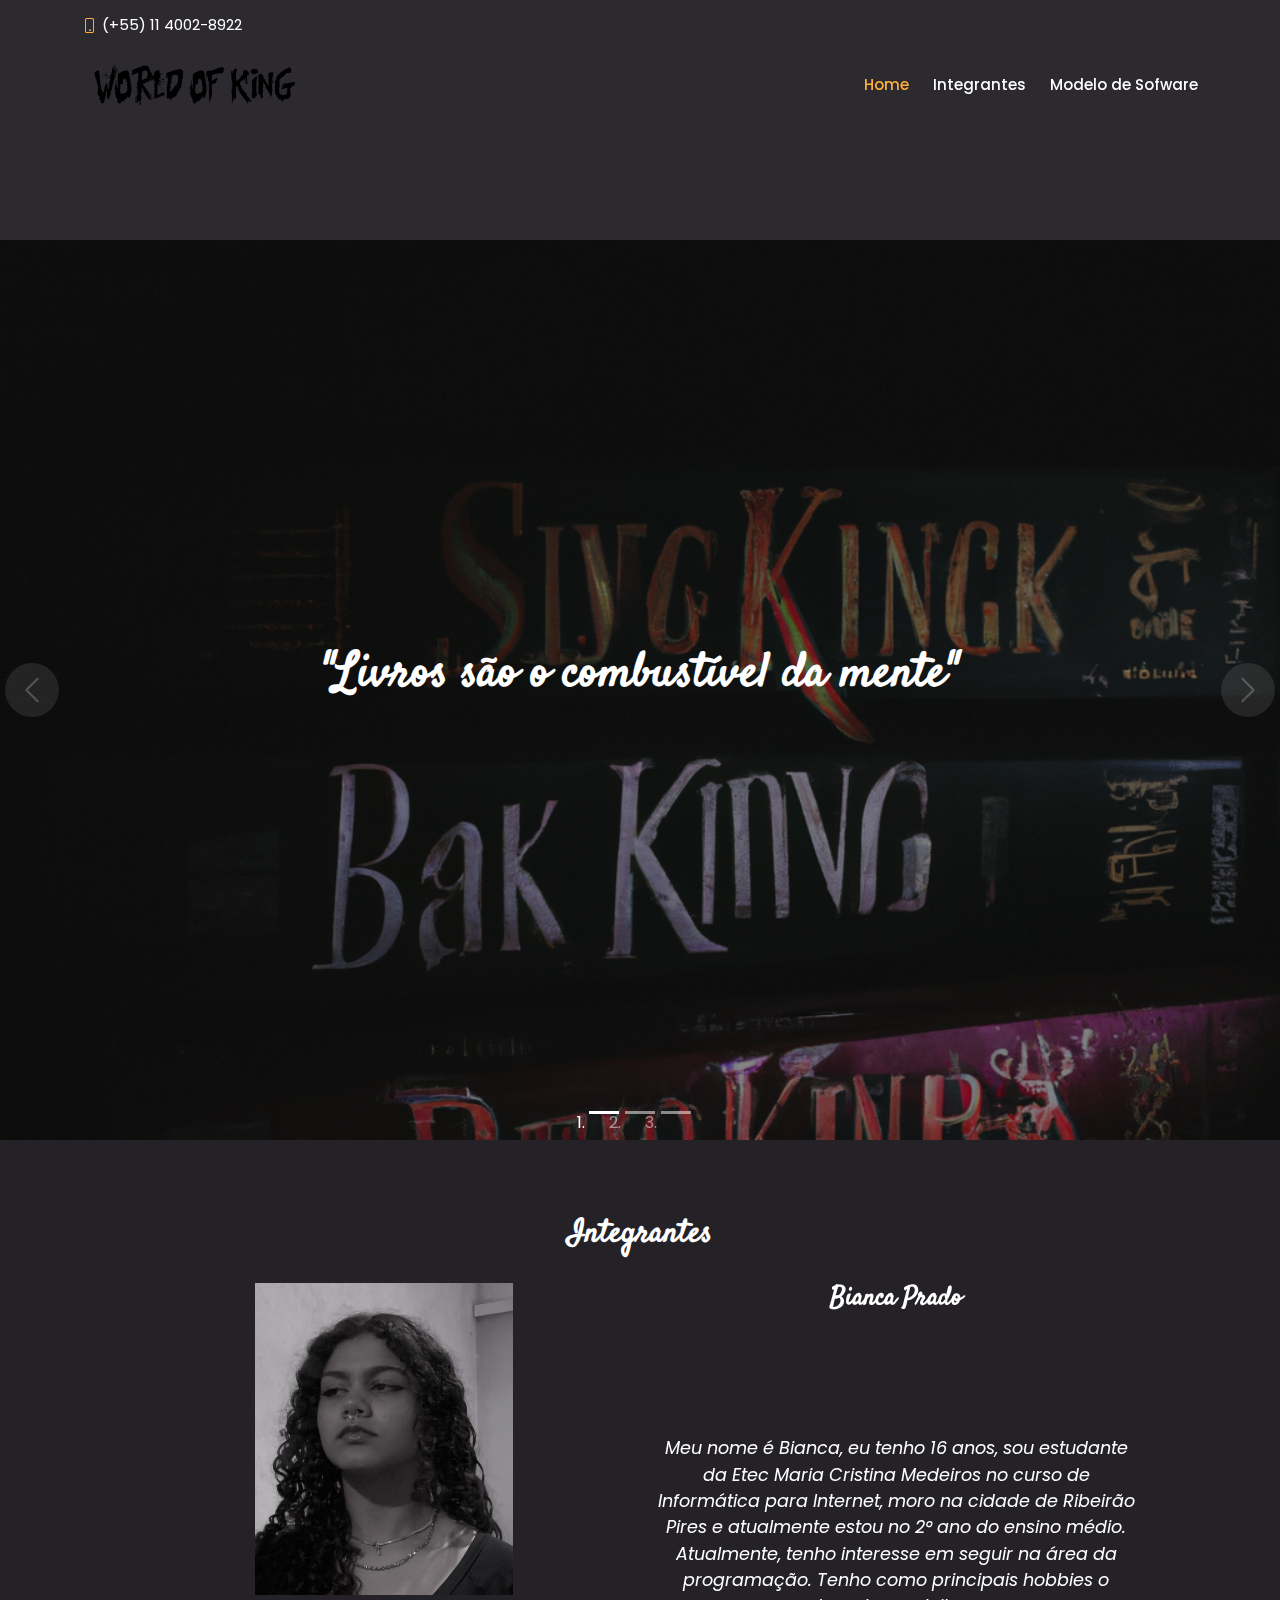
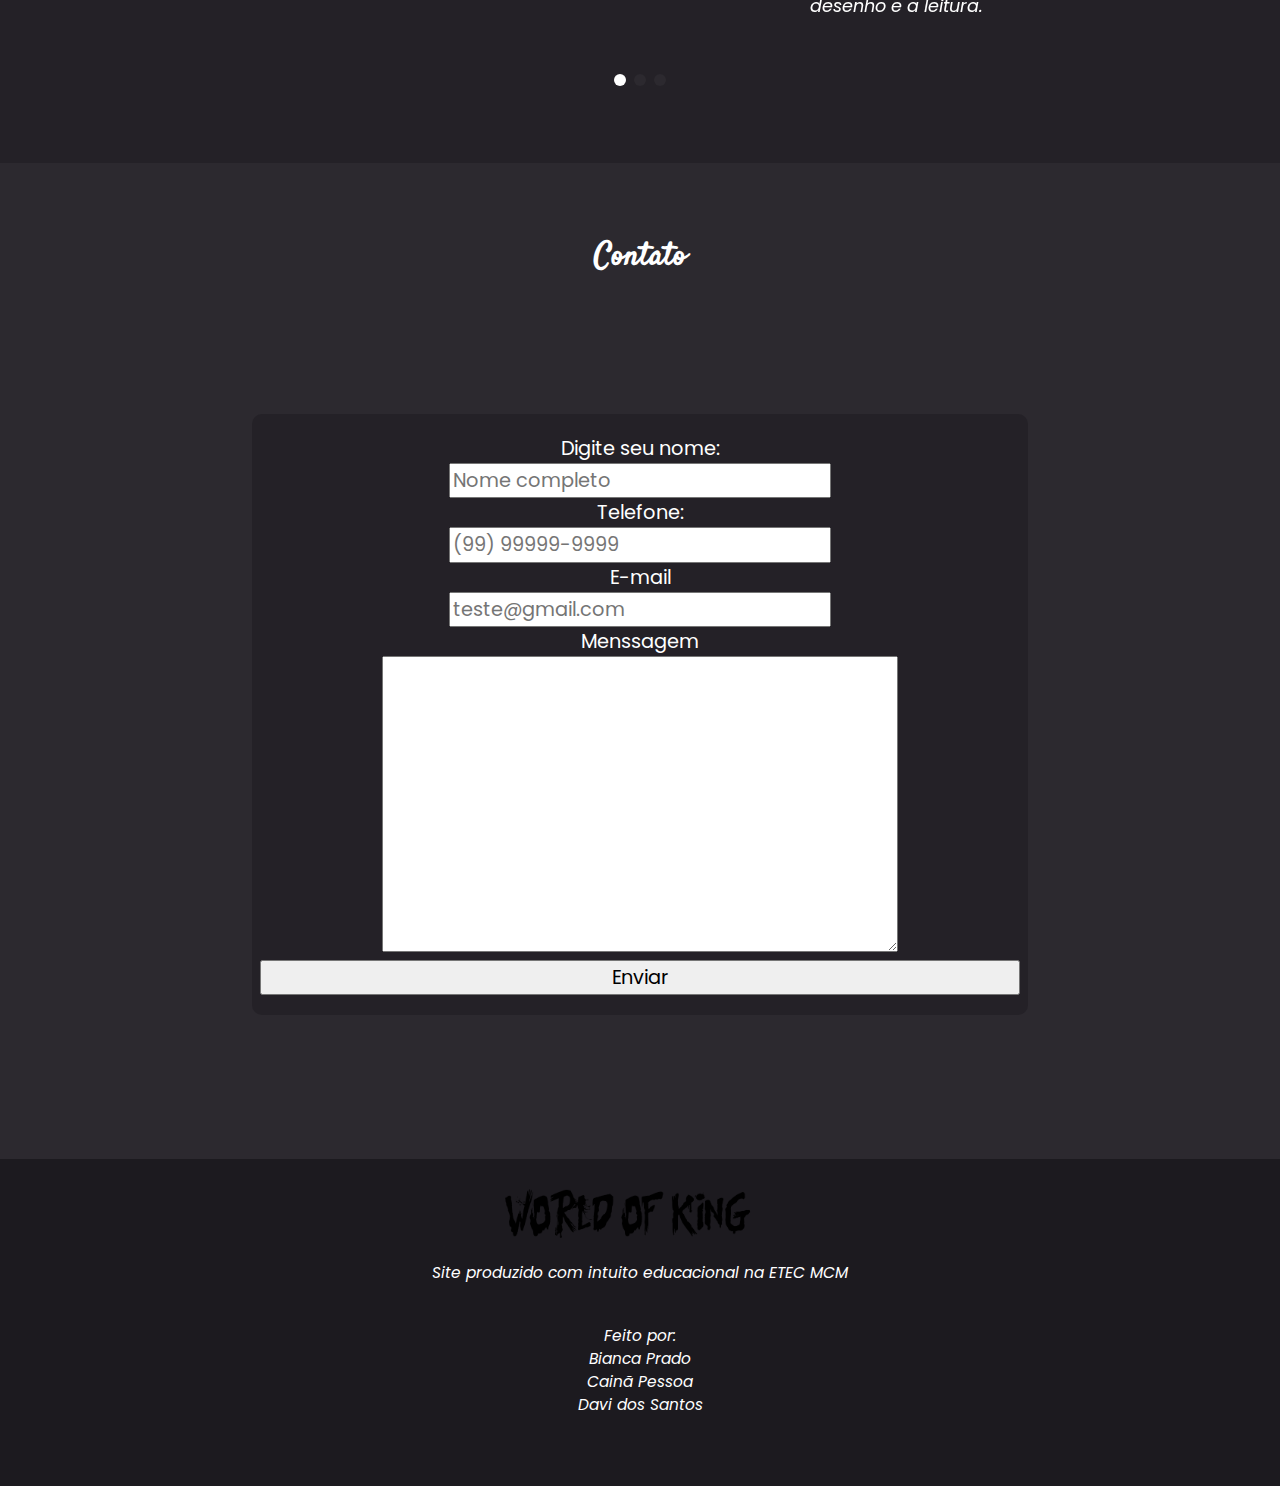
==== commit a4a19616: "Update biografia.html" ====
--- a/biografia.html
+++ b/biografia.html
@@ -241,7 +241,7 @@
         <div class="container">
           <section>
               <div class="form">
-                  <form action="https://api.sheetmonkey.io/form/7tLaSw1eMiVu2HdLdcWar" method="post">
+                  <form action="https://api.sheetmonkey.io/form/sdxdgV7qRLW4ornDbaihPn" method="post">
                       <div class="row">
                           <div class="col-25">
                               <label>Digite seu nome: </label>
@@ -332,4 +332,4 @@
 
 </body>
 
-</html>+</html>
--- a/assets/css/style.css
+++ b/assets/css/style.css
@@ -12,6 +12,7 @@
 body {
   font-family: "Poppins", sans-serif;
   color: #fff;
+  background-color: #2C292F;
 }
 
 .arrumar{
